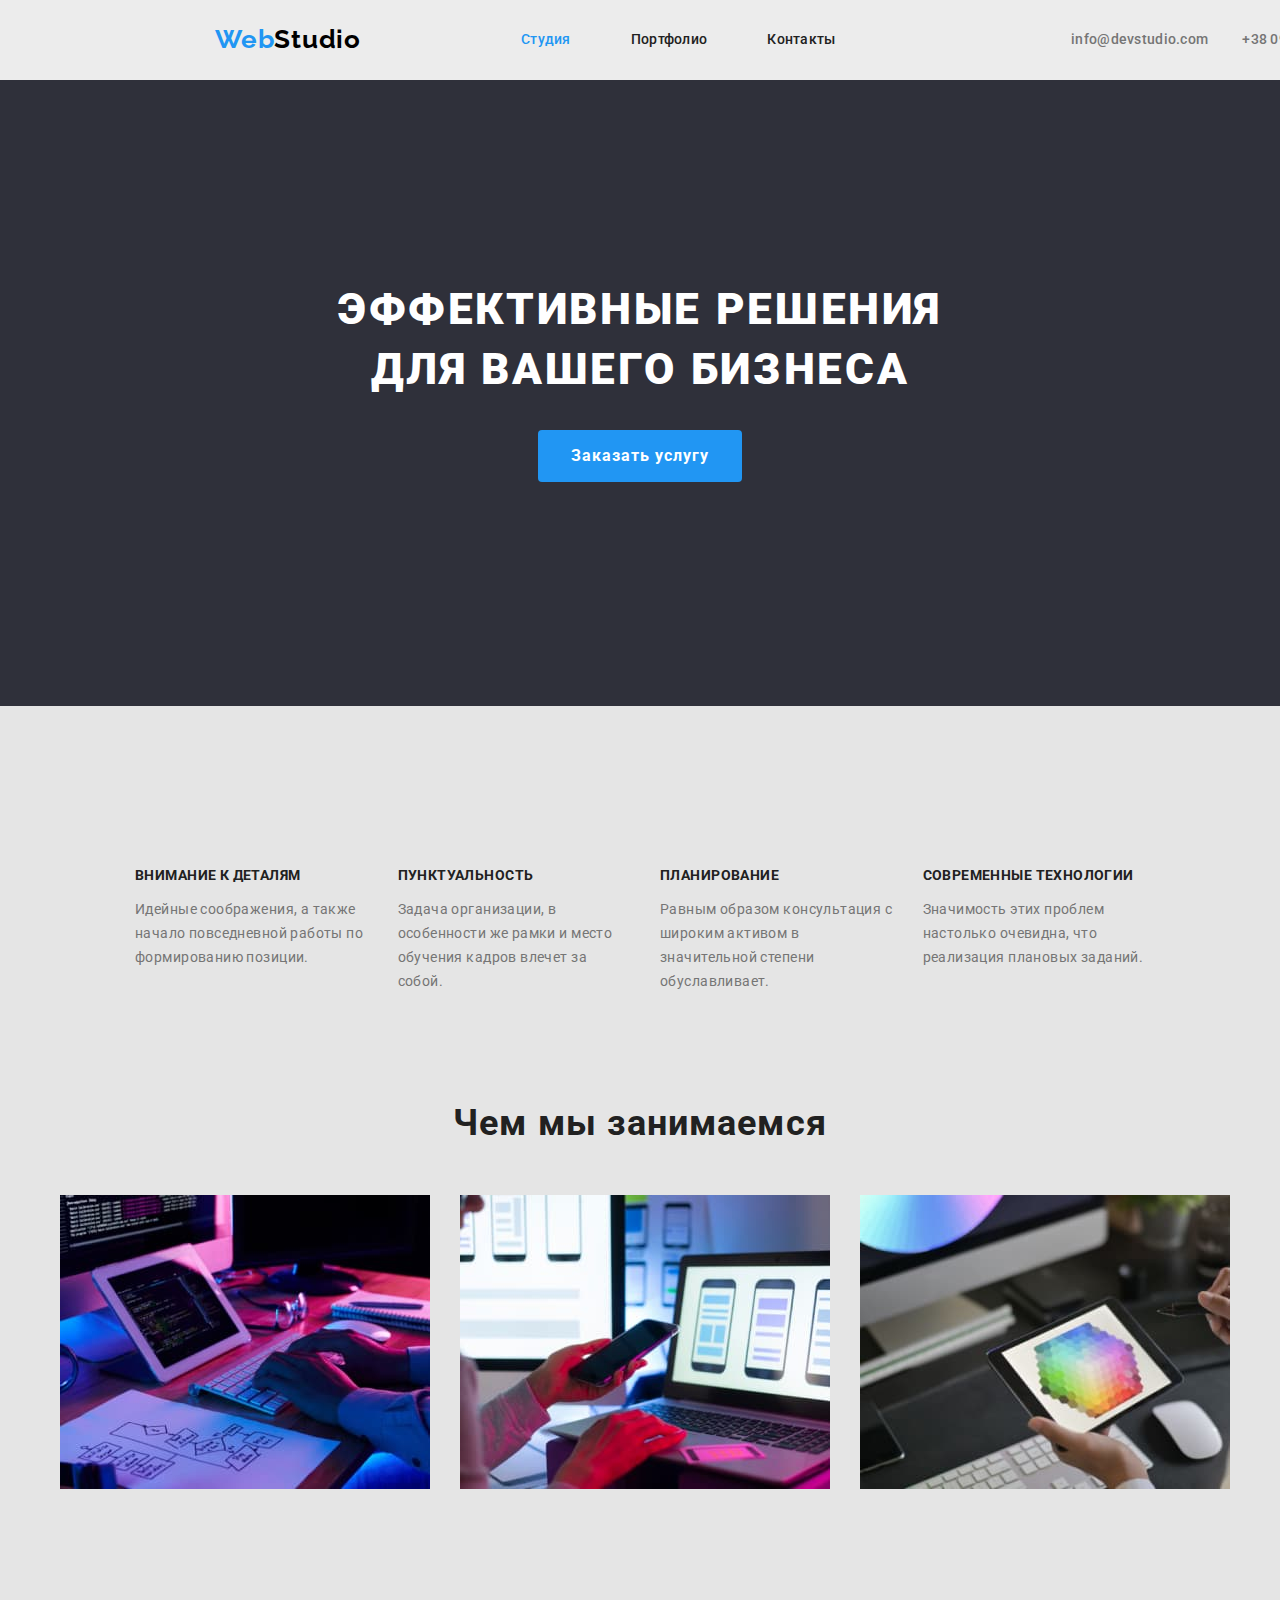
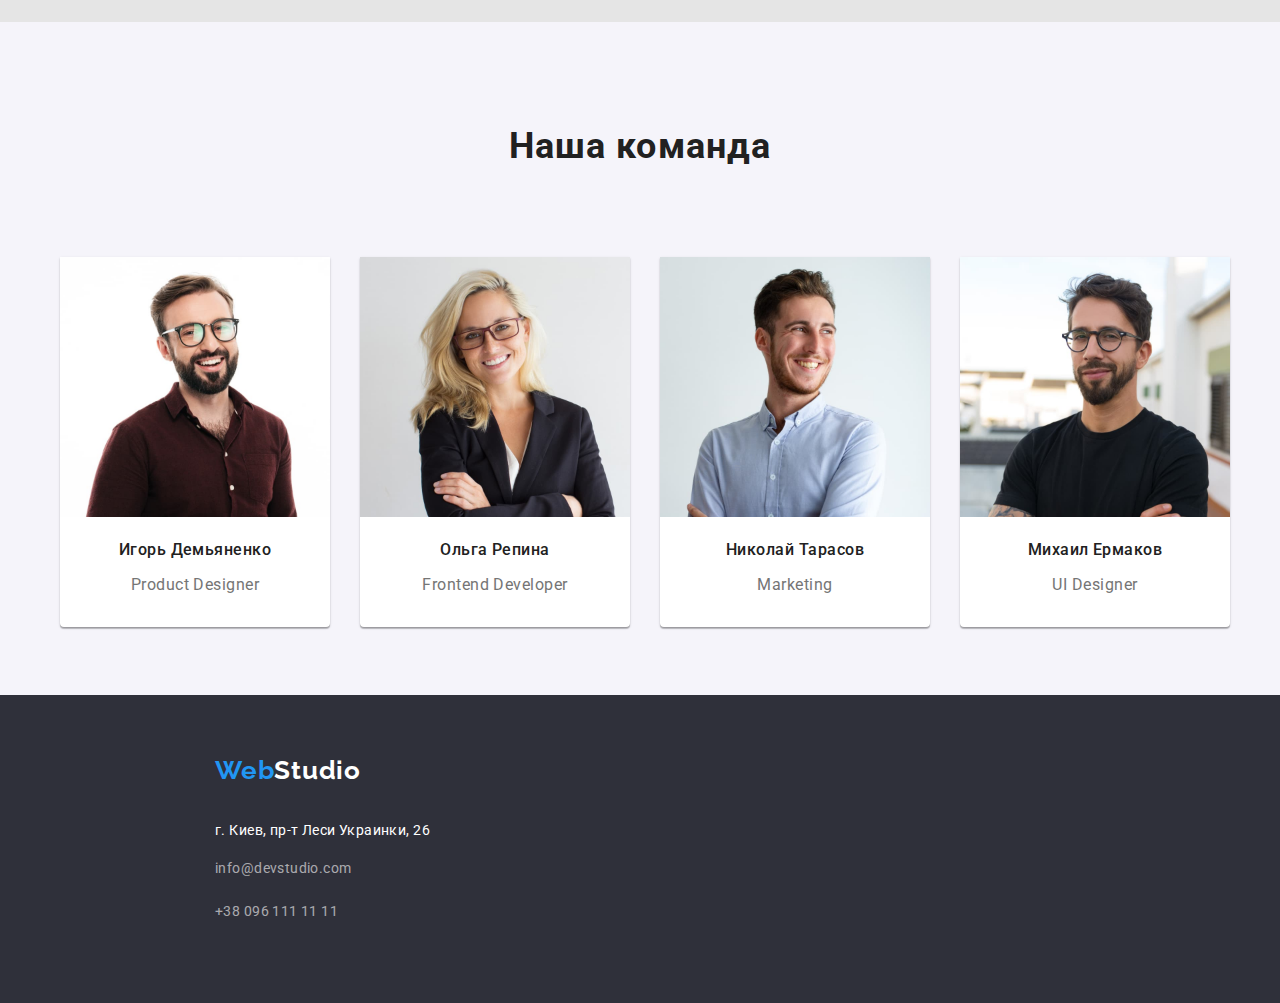
==== index.html @ 2a2c54bb "start" ====
<!DOCTYPE html>
<html lang="ru">
  <head>
    <meta charset="UTF-8" />
    <meta http-equiv="X-UA-Compatible" content="IE=edge" />
    <meta name="viewport" content="width=device-width, initial-scale=1.0" />
    <title>HW-GOIT</title>
    <link
      rel="stylesheet"
      href="https://cdnjs.cloudflare.com/ajax/libs/modern-normalize/1.0.0/modern-normalize.min.css"
    />
    <link
      href="https://fonts.googleapis.com/css2?family=Raleway:wght@700&family=Roboto:wght@400;500;700;900&display=swap"
      rel="stylesheet"
    />

    <link rel="stylesheet" href="./css/styles.css" />
  </head>
  <body class="page">
    <!--Header-->
    <header class="page-header">
      <nav>
        <a class="logo" href="./index.html"
          ><span class="logo-half">Web</span>Studio</a
        >
        <!--Menu-->
        <ul class="menu">
          <li class="item"><a class="link current" href="">Студия</a></li>
          <li class="item">
            <a href="./portfolio.html" class="link">Портфолио</a>
          </li>
          <li class="item"><a href="" class="link">Контакты</a></li>
        </ul>
      </nav>
      <!--Connect-->
      <ul class="connect">
        <li class="item">
          <a class="link" href="mailto:info@devstudio.com"
            >info@devstudio.com</a
          >
        </li>
        <li class="item">
          <a class="link" href="tel:+380961111111">+38 096 111 11 11</a>
        </li>
      </ul>
    </header>
    <main>
      <!--Hero-->
      <section class="hero">
        <h1 class="title">Эффективные решения<br />для вашего бизнеса</h1>
        <button class="button primary first-of-page-one" type="button">
          Заказать услугу
        </button>
        <!-- <a href="" class="button primary">Заказать услугу</a> -->
        <!--Split 1-->
        <div class="split">1</div>
      </section>
      <!--Advantages-->
      <section class="section advant">
        <h2 class="section-title">Приемущества</h2>
        <ul>
          <li>
            <h3 class="section-title">Внимание к деталям</h3>
            <p>
              Идейные соображения, а также начало повседневной работы по
              формированию позиции.
            </p>
          </li>
          <li>
            <h3 class="section-title">Пунктуальность</h3>
            <p>
              Задача организации, в особенности же рамки и место обучения кадров
              влечет за собой.
            </p>
          </li>
          <li>
            <h3 class="section-title">Планирование</h3>
            <p>
              Равным образом консультация с широким активом в значительной
              степени обуславливает.
            </p>
          </li>
          <li>
            <h3 class="section-title">Современные технологии</h3>
            <p>
              Значимость этих проблем настолько очевидна, что реализация
              плановых заданий.
            </p>
          </li>
        </ul>
      </section>
      <!--What we do-->
      <section class="section we-do">
        <h2 class="section-title">Чем мы занимаемся</h2>
        <ul>
          <li>
            <img src="./images/box1.jpg" alt="набор с клавиатуры" width="370" />
          </li>
          <li>
            <img src="./images/box2.jpg" alt="мобильный в руке" width="370" />
          </li>
          <li>
            <img src="./images/box3.jpg" alt="планшет в руке" width="370" />
          </li>
        </ul>
      </section>
      <!--Team-->
      <section class="section team">
        <h2 class="section-title">Наша команда</h2>
        <ul>
          <li class="person">
            <img
              src="./images/img-demjn.jpg"
              alt="Демьяненко дизайнер"
              width="270"
            />
            <h3 class="section-title">Игорь Демьяненко</h3>
            <p lang="en">Product Designer</p>
          </li>
          <li class="person">
            <img
              src="./images/img-repina.jpg"
              alt="Репина фронтенд"
              width="270"
            />
            <h3 class="section-title">Ольга Репина</h3>
            <p lang="en">Frontend Developer</p>
          </li>
          <li class="person">
            <img
              src="./images/img-tarasov.jpg"
              alt="Тарасов маркетинг"
              width="270"
            />
            <h3 class="section-title">Николай Тарасов</h3>
            <p lang="en">Marketing</p>
          </li>
          <li class="person">
            <img
              src="./images/img-ermak.jpg"
              alt="Ермаков юи дизайнер"
              width="270"
            />
            <h3 class="section-title">Михаил Ермаков</h3>
            <p lang="en">UI Designer</p>
          </li>
        </ul>
      </section>
    </main>

    <!--Footer-->
    <footer class="foot">
      <a class="logo" href="./index.html"
        ><span class="logo-half">Web</span>Studio</a
      >
      <address class="adress">
        <p class="where">г. Киев, пр-т Леси Украинки, 26</p>
        <a class="call" href="mailto:info@devstudio.com">info@devstudio.com</a
        ><br />
        <a class="call" href="tel:+380961111111">+38 096 111 11 11</a><br />
      </address>
    </footer>
  </body>
</html>
---- css/styles.css ----
/* цвет "черных" заголовков и меню: #212121 */
/* цвет лого "черный": #000000  */
/* цвет "черных" абзацев #757575 */
/* акценты #2196F3 */
/* цвет белых заголовков и лого #ffffff */
/* цвет белых connect: rgba(255, 255, 255, 0.6); */
/* цвет меню #ECECEC */
/* цвет фона #E5E5E5 */
/* доп цвет фона: F5F4FA */
/* цвет фона героя #2F303A */
/* цвет черных connect:  */

:root {
  --primery-text-color: #757575;
  --title-text-color: #212121;
  --accent-color: #2196f3;
  --logo-color: #000000;
  --primery-backgraund-color: #ececec;
  --second-title-color: #ffffff;
  --second-text-connect: rgba(255, 255, 255, 0.6);
  --second-backgraund-color: #2f303a;
  --third-backgraund-color: #f5f4fa;
  --backgraund-color: #e5e5e5;
}

.page {
  font-family: "Roboto", sans-serif;
  font-style: normal;
  font-weight: normal;
  font-size: 14px;
  line-height: 1.714;
  letter-spacing: 0.03em;
  background-color: var(--backgraund-color);
  color: var(--primery-text-color);
}

.advant ul,
.we-do ul,
.team ul,
.filter ul,
.gallery ul {
  display: flex;
  list-style: none;
  justify-content: center;
}

.section-title {
  color: var(--title-text-color);
}

/* Header */
.page-header {
  position: fixed;
  display: flex;
  width: 1600px;
  height: 80px;
  left: 0px;
  top: 0px;
  border: #ececec;
  background-color: var(--primery-backgraund-color);
} /* ? */

header ul {
  align-items: center;
  display: inline;
  margin: 0 auto;
}

.logo {
  display: flex;
  font-size: 26px;
  font-weight: bold;
  margin: 24px 95px 25px 215px;
  font-family: Raleway;
  font-style: normal;
  font-weight: bold;
  font-size: 26px;
  line-height: 1.19;
  letter-spacing: 0.03em;
  color: var(--logo-color);
}

.logo-half {
  color: var(--accent-color);
}

.logo,
.connect,
.link,
.call {
  text-decoration: none;
}

/*Nav Header*/

nav {
  display: flex;
}

.menu-link {
  font-style: normal;
}

.menu .link:hover,
.menu .link:focus,
.connect .link:hover,
.connect .link:focus,
.call:hover,
.call:focus {
  color: var(--accent-color);
}

.menu .link.current {
  color: var(--accent-color);
}

.menu {
  display: flex;

  font-weight: 500;
  font-size: 14px;
  line-height: 1.14;
  letter-spacing: 0.02em;
  color: var(--title-txt-color);
}

.menu a {
  color: var(--title-text-color);
}

.menu > .item {
  padding: 0 25px;
}

/* Connect */
.connect {
  display: flex;
  margin-right: 215px;

  font-weight: 500;
  font-size: 14px;
  line-height: 1.14;
  letter-spacing: 0.02em;
}

.connect a,
.call {
  color: var(--primery-text-color);
}

.menu li,
.connect li {
  display: inline;
  margin-right: 10px;
  padding: 12px 12px;
}

/* Hero */
.hero {
  display: block;
  width: auto /* 1600px */;
  height: auto /* 600px */;
  margin-left: 0px;
  margin-top: 80px;

  color: var(--second-title-color);
  background-color: var(--second-backgraund-color);
}

.hero .title {
  display: block;
  margin: 0 auto;
  padding-top: 200px /* , 450px, 280px, 450px */;
  /* padding-left: 450px;
  padding-right: 450px; */
  padding-bottom: 30px;
  width: 700px;
  text-align: center;
  font-size: 44px;
  font-weight: 900;
  line-height: 1.36;
  letter-spacing: 0.06em;
  text-transform: uppercase;
}

/* Button */
.button {
  font-style: normal;
  font-weight: bold;
  font-size: 16px;
  display: inline-block;
  padding: 10px 32px;
  letter-spacing: 0.06em;
  line-height: 1.87;
  color: var(--title-text-color);
  background-color: var(--third-backgraund-color);
  border: 1px solid black;
  border-radius: 4px;
  cursor: pointer;
}

.button.primary {
  color: var(--second-title-color);
  background-color: var(--accent-color);
  border-color: transparent;
  /* cursor: pointer; */
}

.button.secondary {
  color: var(--title-text-color);
  background-color: var(--third-backgraund-color);
  border-color: transparent;
}

.button.first-of-page-one {
  display: block;
  margin-left: auto;
  margin-right: auto;
}

.split {
  display: block;
  margin-top: 200px;
  color: rgba(255, 255, 255, 0);
}
/* Advantages */

.advant h2.section-title {
  color: transparent;
}

.advant h3 {
  font-weight: bold;
  font-size: 14px;
  line-height: 1.14;
  letter-spacing: 0.03em;
  text-transform: uppercase;
}

.advant ul {
  margin: 95px;
}

.advant li {
  width: 270px;
  margin-right: 30px;
}

/* What we do */
.we-do .section-title {
  font-weight: bold;
  font-size: 36px;
  line-height: 1.166;
  text-align: center;
  letter-spacing: 0.03em;
  /* margin: 0, auto; */
  justify-content: center;
  margin-top: 95px;
  margin-bottom: 50px;
}

.we-do li {
  margin-right: 30px;
  margin-bottom: 95px;
  width: 370px;
}

/* Team */
.section.team {
  background-color: var(--third-backgraund-color);
}
.team h2 {
  font-weight: bold;
  font-size: 36px;
  line-height: 1.666;
  text-align: center;
  letter-spacing: 0.03em;
  padding-top: 95px;
  padding-bottom: 50px;
}

.team h3 {
  margin: 0, auto;
  font-weight: 500;
  font-size: 16px;
  line-height: 1.18;
  text-align: center;
  letter-spacing: 0.03em;
  color: #212121;
}

.team p {
  font-weight: normal;
  font-size: 16px;
  line-height: 1.1875;
  /* identical to box height */

  text-align: center;
  letter-spacing: 0.03em;
}

.person {
  height: 370px;
  width: 270px;
  text-align: center;
  margin-bottom: 94px;
  margin-right: 30px;
  background-color: var(--second-title-color);
  box-shadow: 0px 1px 3px rgba(0, 0, 0, 0.12), 0px 1px 1px rgba(0, 0, 0, 0.14),
    0px 2px 1px rgba(0, 0, 0, 0.2);
  border-radius: 0px 0px 4px 4px;
}

/* Footer */
.foot {
  display: block;
  background-color: var(--second-backgraund-color);
  margin-top: -50px;
}

.foot .logo {
  width: 145px;
  padding-top: 60px;
  margin-left: 215px;
  margin-bottom: 20px;
  color: var(--second-title-color);
}

/* .foot .logo {
  width: 145px;
} */

.adress {
  display: flex;
  flex-direction: column;
  margin-left: 215px;
  padding-bottom: 60px;
  font-style: normal;
}

.where {
  color: var(--second-title-color);
}

.call {
  color: var(--second-text-connect);
}

.adress .call {
  width: 128px;
  margin-bottom: -5px;
}

/* Portfolio page */
/* Filters */
.filter {
  display: flex;
  justify-content: center;
}

.filter .section-title {
  color: transparent;
}

.filter ul {
  margin-top: 95px;
}

.filter li {
  margin-right: 10px;
  margin-bottom: 50px;
  margin-top: 95px;
}

.filter .button:focus,
.filter .button:hover {
  color: var(--second-title-color);
  background-color: var(--accent-color);
  border-color: transparent;
  box-shadow: 0px 3px 1px rgba(0, 0, 0, 0.1), 0px 1px 2px rgba(0, 0, 0, 0.08),
    0px 2px 2px rgba(0, 0, 0, 0.12);
  border-radius: 4px;
}

.filter .button {
  font-weight: 500;
  font-size: 16px;
  line-height: 1.652;
  text-align: center;
  letter-spacing: 0.03em;
}

/* Gallery */

.gallery ul {
  display: flex;
  align-content: space-between;
  /* justify-content: space-around; */
  flex-wrap: wrap;
  margin-bottom: 94px;
}

.gallery > .section-title {
  color: transparent;
}

.gallery li {
  margin-right: 30px;
  margin-bottom: 30px;
  height: 404px;
  background-color: var(--second-title-color);
  border: 1px solid #eeeeee;
  border-radius: 4px;
}

.imgg {
  width: 370px;
}

.gallery h3 {
  font-weight: bold;
  font-size: 18px;
  line-height: 2;
  letter-spacing: 0.06em;
  margin-left: 24px;
  color: var(--title-text-color);
  margin-bottom: -10px;
}
.gallery p {
  font-size: 16px;
  line-height: 1.87;
  letter-spacing: 0.03em;
  margin-left: 24px;
  color: var(--primery-text-color);
}
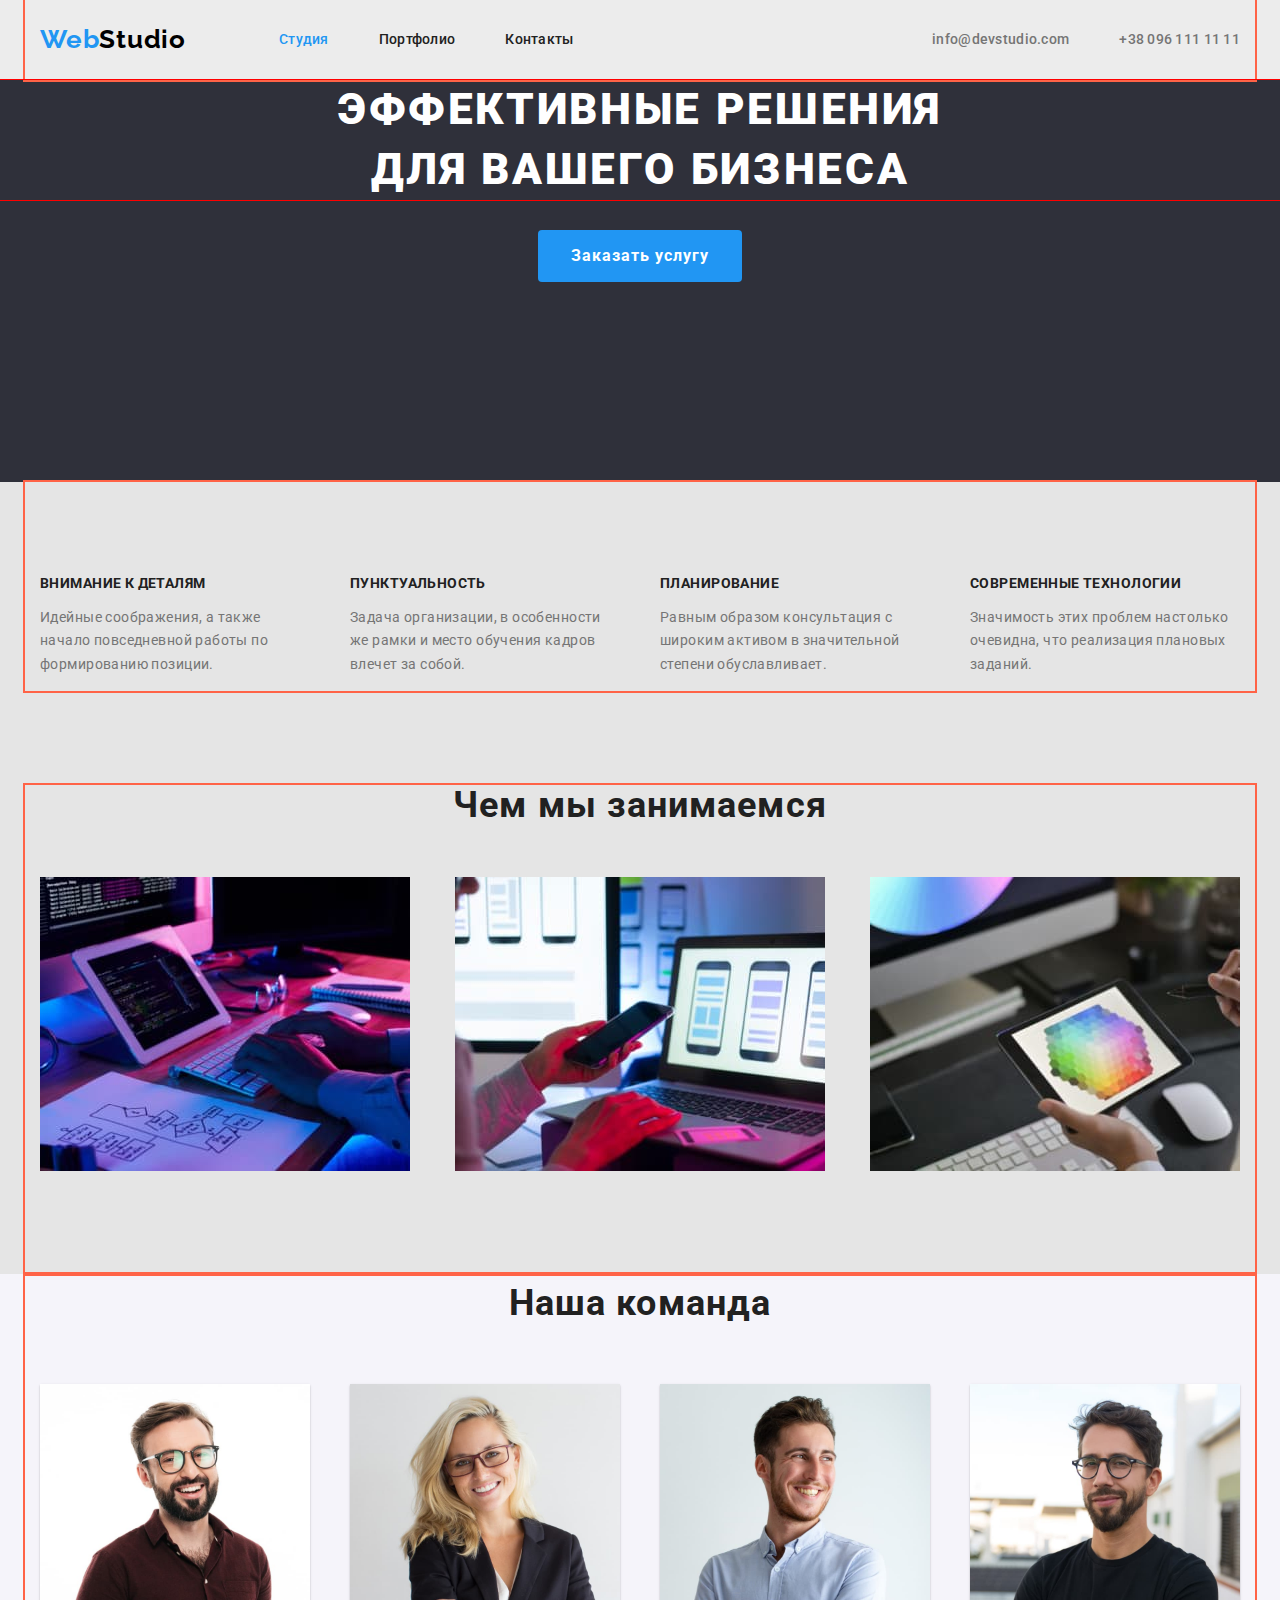
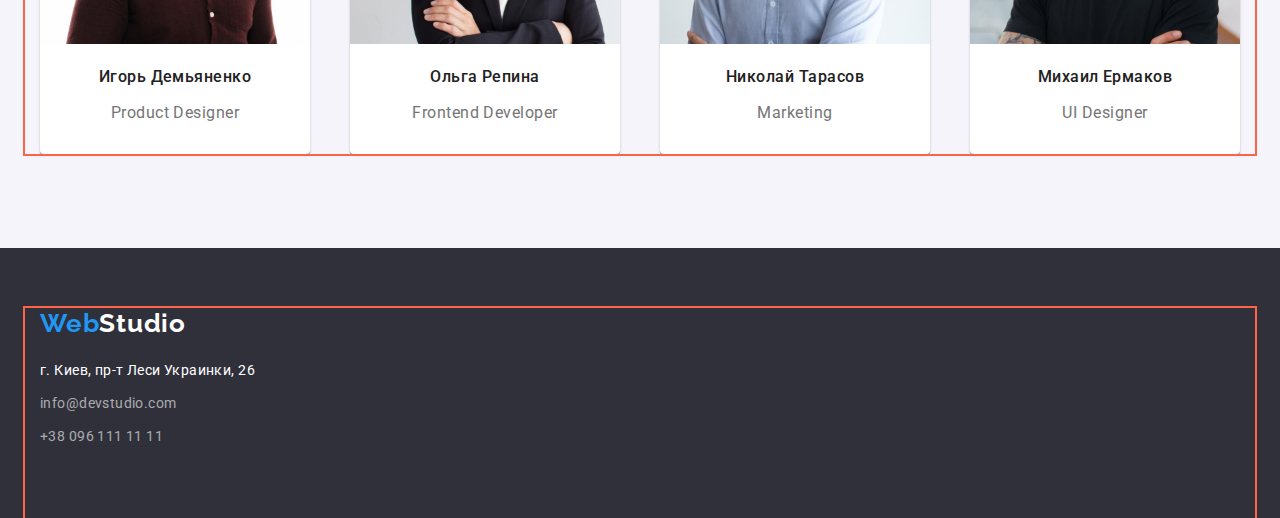
==== commit 5041cf75: "2 after block" ====
--- a/index.html
+++ b/index.html
@@ -6,43 +6,44 @@
     <meta name="viewport" content="width=device-width, initial-scale=1.0" />
     <title>HW-GOIT</title>
     <link
+      href="https://fonts.googleapis.com/css2?family=Raleway:wght@700&family=Roboto:wght@400;500;700;900&display=swap"
+      rel="stylesheet"
+    />
+    <link
       rel="stylesheet"
       href="https://cdnjs.cloudflare.com/ajax/libs/modern-normalize/1.0.0/modern-normalize.min.css"
     />
-    <link
-      href="https://fonts.googleapis.com/css2?family=Raleway:wght@700&family=Roboto:wght@400;500;700;900&display=swap"
-      rel="stylesheet"
-    />
-
     <link rel="stylesheet" href="./css/styles.css" />
   </head>
   <body class="page">
     <!--Header-->
     <header class="page-header">
-      <nav>
-        <a class="logo" href="./index.html"
-          ><span class="logo-half">Web</span>Studio</a
-        >
-        <!--Menu-->
-        <ul class="menu">
-          <li class="item"><a class="link current" href="">Студия</a></li>
+      <div class="container navigate">
+        <nav>
+          <a class="logo" href="./index.html"
+            ><span class="logo-half">Web</span>Studio</a
+          >
+          <!--Menu-->
+          <ul class="menu">
+            <li class="item"><a class="link current" href="">Студия</a></li>
+            <li class="item">
+              <a href="./portfolio.html" class="link">Портфолио</a>
+            </li>
+            <li class="item"><a href="" class="link">Контакты</a></li>
+          </ul>
+        </nav>
+        <!--Connect-->
+        <ul class="connect">
           <li class="item">
-            <a href="./portfolio.html" class="link">Портфолио</a>
+            <a class="link" href="mailto:info@devstudio.com"
+              >info@devstudio.com</a
+            >
           </li>
-          <li class="item"><a href="" class="link">Контакты</a></li>
+          <li class="item">
+            <a class="link" href="tel:+380961111111">+38 096 111 11 11</a>
+          </li>
         </ul>
-      </nav>
-      <!--Connect-->
-      <ul class="connect">
-        <li class="item">
-          <a class="link" href="mailto:info@devstudio.com"
-            >info@devstudio.com</a
-          >
-        </li>
-        <li class="item">
-          <a class="link" href="tel:+380961111111">+38 096 111 11 11</a>
-        </li>
-      </ul>
+      </div>
     </header>
     <main>
       <!--Hero-->
@@ -52,113 +53,124 @@
           Заказать услугу
         </button>
         <!-- <a href="" class="button primary">Заказать услугу</a> -->
-        <!--Split 1-->
-        <div class="split">1</div>
       </section>
       <!--Advantages-->
       <section class="section advant">
-        <h2 class="section-title">Приемущества</h2>
-        <ul>
-          <li>
-            <h3 class="section-title">Внимание к деталям</h3>
-            <p>
-              Идейные соображения, а также начало повседневной работы по
-              формированию позиции.
-            </p>
-          </li>
-          <li>
-            <h3 class="section-title">Пунктуальность</h3>
-            <p>
-              Задача организации, в особенности же рамки и место обучения кадров
-              влечет за собой.
-            </p>
-          </li>
-          <li>
-            <h3 class="section-title">Планирование</h3>
-            <p>
-              Равным образом консультация с широким активом в значительной
-              степени обуславливает.
-            </p>
-          </li>
-          <li>
-            <h3 class="section-title">Современные технологии</h3>
-            <p>
-              Значимость этих проблем настолько очевидна, что реализация
-              плановых заданий.
-            </p>
-          </li>
-        </ul>
+        <div class="container">
+          <h2 class="section-title">Приемущества</h2>
+          <ul>
+            <li>
+              <h3 class="section-title">Внимание к деталям</h3>
+              <p>
+                Идейные соображения, а также начало повседневной работы по
+                формированию позиции.
+              </p>
+            </li>
+            <li>
+              <h3 class="section-title">Пунктуальность</h3>
+              <p>
+                Задача организации, в особенности же рамки и место обучения
+                кадров влечет за собой.
+              </p>
+            </li>
+            <li>
+              <h3 class="section-title">Планирование</h3>
+              <p>
+                Равным образом консультация с широким активом в значительной
+                степени обуславливает.
+              </p>
+            </li>
+            <li>
+              <h3 class="section-title">Современные технологии</h3>
+              <p>
+                Значимость этих проблем настолько очевидна, что реализация
+                плановых заданий.
+              </p>
+            </li>
+          </ul>
+        </div>
       </section>
       <!--What we do-->
       <section class="section we-do">
-        <h2 class="section-title">Чем мы занимаемся</h2>
-        <ul>
-          <li>
-            <img src="./images/box1.jpg" alt="набор с клавиатуры" width="370" />
-          </li>
-          <li>
-            <img src="./images/box2.jpg" alt="мобильный в руке" width="370" />
-          </li>
-          <li>
-            <img src="./images/box3.jpg" alt="планшет в руке" width="370" />
-          </li>
-        </ul>
+        <div class="container">
+          <h2 class="section-title">Чем мы занимаемся</h2>
+          <ul>
+            <li>
+              <img
+                src="./images/box1.jpg"
+                alt="набор с клавиатуры"
+                width="370"
+              />
+            </li>
+            <li>
+              <img src="./images/box2.jpg" alt="мобильный в руке" width="370" />
+            </li>
+            <li>
+              <img src="./images/box3.jpg" alt="планшет в руке" width="370" />
+            </li>
+          </ul>
+        </div>
       </section>
       <!--Team-->
       <section class="section team">
-        <h2 class="section-title">Наша команда</h2>
-        <ul>
-          <li class="person">
-            <img
-              src="./images/img-demjn.jpg"
-              alt="Демьяненко дизайнер"
-              width="270"
-            />
-            <h3 class="section-title">Игорь Демьяненко</h3>
-            <p lang="en">Product Designer</p>
-          </li>
-          <li class="person">
-            <img
-              src="./images/img-repina.jpg"
-              alt="Репина фронтенд"
-              width="270"
-            />
-            <h3 class="section-title">Ольга Репина</h3>
-            <p lang="en">Frontend Developer</p>
-          </li>
-          <li class="person">
-            <img
-              src="./images/img-tarasov.jpg"
-              alt="Тарасов маркетинг"
-              width="270"
-            />
-            <h3 class="section-title">Николай Тарасов</h3>
-            <p lang="en">Marketing</p>
-          </li>
-          <li class="person">
-            <img
-              src="./images/img-ermak.jpg"
-              alt="Ермаков юи дизайнер"
-              width="270"
-            />
-            <h3 class="section-title">Михаил Ермаков</h3>
-            <p lang="en">UI Designer</p>
-          </li>
-        </ul>
+        <div class="container">
+          <h2 class="section-title">Наша команда</h2>
+          <ul>
+            <li class="person">
+              <img
+                src="./images/img-demjn.jpg"
+                alt="Демьяненко дизайнер"
+                width="270"
+              />
+              <h3 class="section-title">Игорь Демьяненко</h3>
+              <p lang="en">Product Designer</p>
+            </li>
+            <li class="person">
+              <img
+                src="./images/img-repina.jpg"
+                alt="Репина фронтенд"
+                width="270"
+              />
+              <h3 class="section-title">Ольга Репина</h3>
+              <p lang="en">Frontend Developer</p>
+            </li>
+            <li class="person">
+              <img
+                src="./images/img-tarasov.jpg"
+                alt="Тарасов маркетинг"
+                width="270"
+              />
+              <h3 class="section-title">Николай Тарасов</h3>
+              <p lang="en">Marketing</p>
+            </li>
+            <li class="person">
+              <img
+                src="./images/img-ermak.jpg"
+                alt="Ермаков юи дизайнер"
+                width="270"
+              />
+              <h3 class="section-title">Михаил Ермаков</h3>
+              <p lang="en">UI Designer</p>
+            </li>
+          </ul>
+        </div>
       </section>
     </main>
 
     <!--Footer-->
     <footer class="foot">
-      <a class="logo" href="./index.html"
-        ><span class="logo-half">Web</span>Studio</a
-      >
-      <address class="adress">
-        <p class="where">г. Киев, пр-т Леси Украинки, 26</p>
-        <a class="call" href="mailto:info@devstudio.com">info@devstudio.com</a
-        ><br />
-        <a class="call" href="tel:+380961111111">+38 096 111 11 11</a><br />
-      </address>
+      <div class="container">
+        <a class="logo" href="./index.html"
+          ><span class="logo-half">Web</span>Studio</a
+        >
+        <address class="adress">
+          <p class="where">г. Киев, пр-т Леси Украинки, 26</p>
+          <a class="call" href="mailto:info@devstudio.com"
+            >info@devstudio.com</a
+          >
+          <a class="call" href="tel:+380961111111">+38 096 111 11 11</a>
+        </address>
+      </div>
     </footer>
   </body>
 </html>
--- a/css/styles.css
+++ b/css/styles.css
@@ -10,6 +10,13 @@
 /* цвет фона героя #2F303A */
 /* цвет черных connect:  */
 
+*,
+*::before,
+*::after {
+  box-sizing: inherit /* border-box*/;
+  /* outline: 2px solid tomato; */
+}
+
 :root {
   --primery-text-color: #757575;
   --title-text-color: #212121;
@@ -24,6 +31,7 @@
 }
 
 .page {
+  margin: 0; /*обнуляем отступы браузера по 8px*/
   font-family: "Roboto", sans-serif;
   font-style: normal;
   font-weight: normal;
@@ -34,14 +42,12 @@
   color: var(--primery-text-color);
 }
 
-.advant ul,
-.we-do ul,
-.team ul,
-.filter ul,
-.gallery ul {
+ul {
   display: flex;
   list-style: none;
-  justify-content: center;
+  justify-content: space-between;
+  padding: 0;
+  margin: 0;
 }
 
 .section-title {
@@ -50,9 +56,8 @@
 
 /* Header */
 .page-header {
-  position: fixed;
-  display: flex;
-  width: 1600px;
+  /* position: fixed; */
+  display: block /* flex */;
   height: 80px;
   left: 0px;
   top: 0px;
@@ -60,17 +65,29 @@
   background-color: var(--primery-backgraund-color);
 } /* ? */
 
+.container {
+  width: 1200px;
+  margin: 0 auto;
+  padding: 0 15px;
+  outline: 2px solid tomato;
+}
+
+.navigate {
+  display: flex;
+  justify-content: space-between;
+}
+
 header ul {
   align-items: center;
   display: inline;
-  margin: 0 auto;
+  /* margin: 0 auto; */
 }
 
 .logo {
   display: flex;
   font-size: 26px;
   font-weight: bold;
-  margin: 24px 95px 25px 215px;
+  margin: 24px 93px 25px 0;
   font-family: Raleway;
   font-style: normal;
   font-weight: bold;
@@ -129,14 +146,13 @@
 }
 
 .menu > .item {
-  padding: 0 25px;
+  margin-right: 50px;
 }
 
 /* Connect */
 .connect {
   display: flex;
-  margin-right: 215px;
-
+  justify-content: flex-end;
   font-weight: 500;
   font-size: 14px;
   line-height: 1.14;
@@ -148,39 +164,31 @@
   color: var(--primery-text-color);
 }
 
-.menu li,
 .connect li {
-  display: inline;
-  margin-right: 10px;
-  padding: 12px 12px;
+  margin-left: 50px;
 }
 
 /* Hero */
 .hero {
-  display: block;
-  width: auto /* 1600px */;
-  height: auto /* 600px */;
-  margin-left: 0px;
-  margin-top: 80px;
-
+  width: auto;
+  height: auto;
+  /*   margin-left: 0px;
+ */
+  /* padding-top: 200px; */
+  text-align: center;
   color: var(--second-title-color);
   background-color: var(--second-backgraund-color);
 }
 
 .hero .title {
-  display: block;
-  margin: 0 auto;
-  padding-top: 200px /* , 450px, 280px, 450px */;
-  /* padding-left: 450px;
-  padding-right: 450px; */
-  padding-bottom: 30px;
-  width: 700px;
-  text-align: center;
+  margin: 0 0 30px;
+
   font-size: 44px;
   font-weight: 900;
   line-height: 1.36;
   letter-spacing: 0.06em;
   text-transform: uppercase;
+  outline: 1px solid red;
 }
 
 /* Button */
@@ -213,23 +221,18 @@
 }
 
 .button.first-of-page-one {
-  display: block;
-  margin-left: auto;
-  margin-right: auto;
-}
-
-.split {
-  display: block;
-  margin-top: 200px;
-  color: rgba(255, 255, 255, 0);
-}
+  margin-bottom: 200px;
+}
+
 /* Advantages */
 
 .advant h2.section-title {
+  margin: 0 0 58px;
   color: transparent;
 }
 
 .advant h3 {
+  margin-top: 0;
   font-weight: bold;
   font-size: 14px;
   line-height: 1.14;
@@ -238,7 +241,7 @@
 }
 
 .advant ul {
-  margin: 95px;
+  margin: 0 0 94px;
 }
 
 .advant li {
@@ -246,6 +249,10 @@
   margin-right: 30px;
 }
 
+.advant li:last-child {
+  margin-right: 0;
+}
+
 /* What we do */
 .we-do .section-title {
   font-weight: bold;
@@ -253,9 +260,8 @@
   line-height: 1.166;
   text-align: center;
   letter-spacing: 0.03em;
-  /* margin: 0, auto; */
   justify-content: center;
-  margin-top: 95px;
+  margin-top: 0;
   margin-bottom: 50px;
 }
 
@@ -265,9 +271,14 @@
   width: 370px;
 }
 
+.we-do li:last-child {
+  margin-right: 0;
+}
+
 /* Team */
 .section.team {
   background-color: var(--third-backgraund-color);
+  padding-bottom: 94px;
 }
 .team h2 {
   font-weight: bold;
@@ -275,8 +286,8 @@
   line-height: 1.666;
   text-align: center;
   letter-spacing: 0.03em;
-  padding-top: 95px;
-  padding-bottom: 50px;
+  margin-top: 0;
+  margin-bottom: 50px;
 }
 
 .team h3 {
@@ -293,8 +304,6 @@
   font-weight: normal;
   font-size: 16px;
   line-height: 1.1875;
-  /* identical to box height */
-
   text-align: center;
   letter-spacing: 0.03em;
 }
@@ -303,7 +312,7 @@
   height: 370px;
   width: 270px;
   text-align: center;
-  margin-bottom: 94px;
+  /* margin-bottom: 94px; */
   margin-right: 30px;
   background-color: var(--second-title-color);
   box-shadow: 0px 1px 3px rgba(0, 0, 0, 0.12), 0px 1px 1px rgba(0, 0, 0, 0.14),
@@ -311,35 +320,37 @@
   border-radius: 0px 0px 4px 4px;
 }
 
+.person:last-child {
+  margin-right: 0;
+}
+
 /* Footer */
 .foot {
   display: block;
   background-color: var(--second-backgraund-color);
-  margin-top: -50px;
+  margin-top: 0;
+  padding-top: 60px;
 }
 
 .foot .logo {
   width: 145px;
-  padding-top: 60px;
-  margin-left: 215px;
+  margin-top: 0;
+  /* margin-left: 215px; */
   margin-bottom: 20px;
   color: var(--second-title-color);
 }
 
-/* .foot .logo {
-  width: 145px;
-} */
-
 .adress {
   display: flex;
   flex-direction: column;
-  margin-left: 215px;
+  /* margin-left: 215px; */
   padding-bottom: 60px;
   font-style: normal;
 }
 
 .where {
   color: var(--second-title-color);
+  margin: 0 0 9px;
 }
 
 .call {
@@ -348,11 +359,17 @@
 
 .adress .call {
   width: 128px;
-  margin-bottom: -5px;
+  margin-bottom: 9px;
 }
 
 /* Portfolio page */
 /* Filters */
+
+h1.section-title {
+  color: transparent;
+  margin: 0 0 58px;
+}
+
 .filter {
   display: flex;
   justify-content: center;
@@ -363,13 +380,12 @@
 }
 
 .filter ul {
-  margin-top: 95px;
+  margin-top: 0;
 }
 
 .filter li {
   margin-right: 10px;
   margin-bottom: 50px;
-  margin-top: 95px;
 }
 
 .filter .button:focus,
@@ -394,23 +410,22 @@
 
 .gallery ul {
   display: flex;
-  align-content: space-between;
-  /* justify-content: space-around; */
+  /* align-content: space-between; */
+  justify-content: space-between;
   flex-wrap: wrap;
   margin-bottom: 94px;
 }
 
-.gallery > .section-title {
-  color: transparent;
-}
-
 .gallery li {
-  margin-right: 30px;
   margin-bottom: 30px;
   height: 404px;
   background-color: var(--second-title-color);
   border: 1px solid #eeeeee;
   border-radius: 4px;
+}
+
+.gallery li:nth-last-child(-n + 3) {
+  margin-bottom: 0;
 }
 
 .imgg {
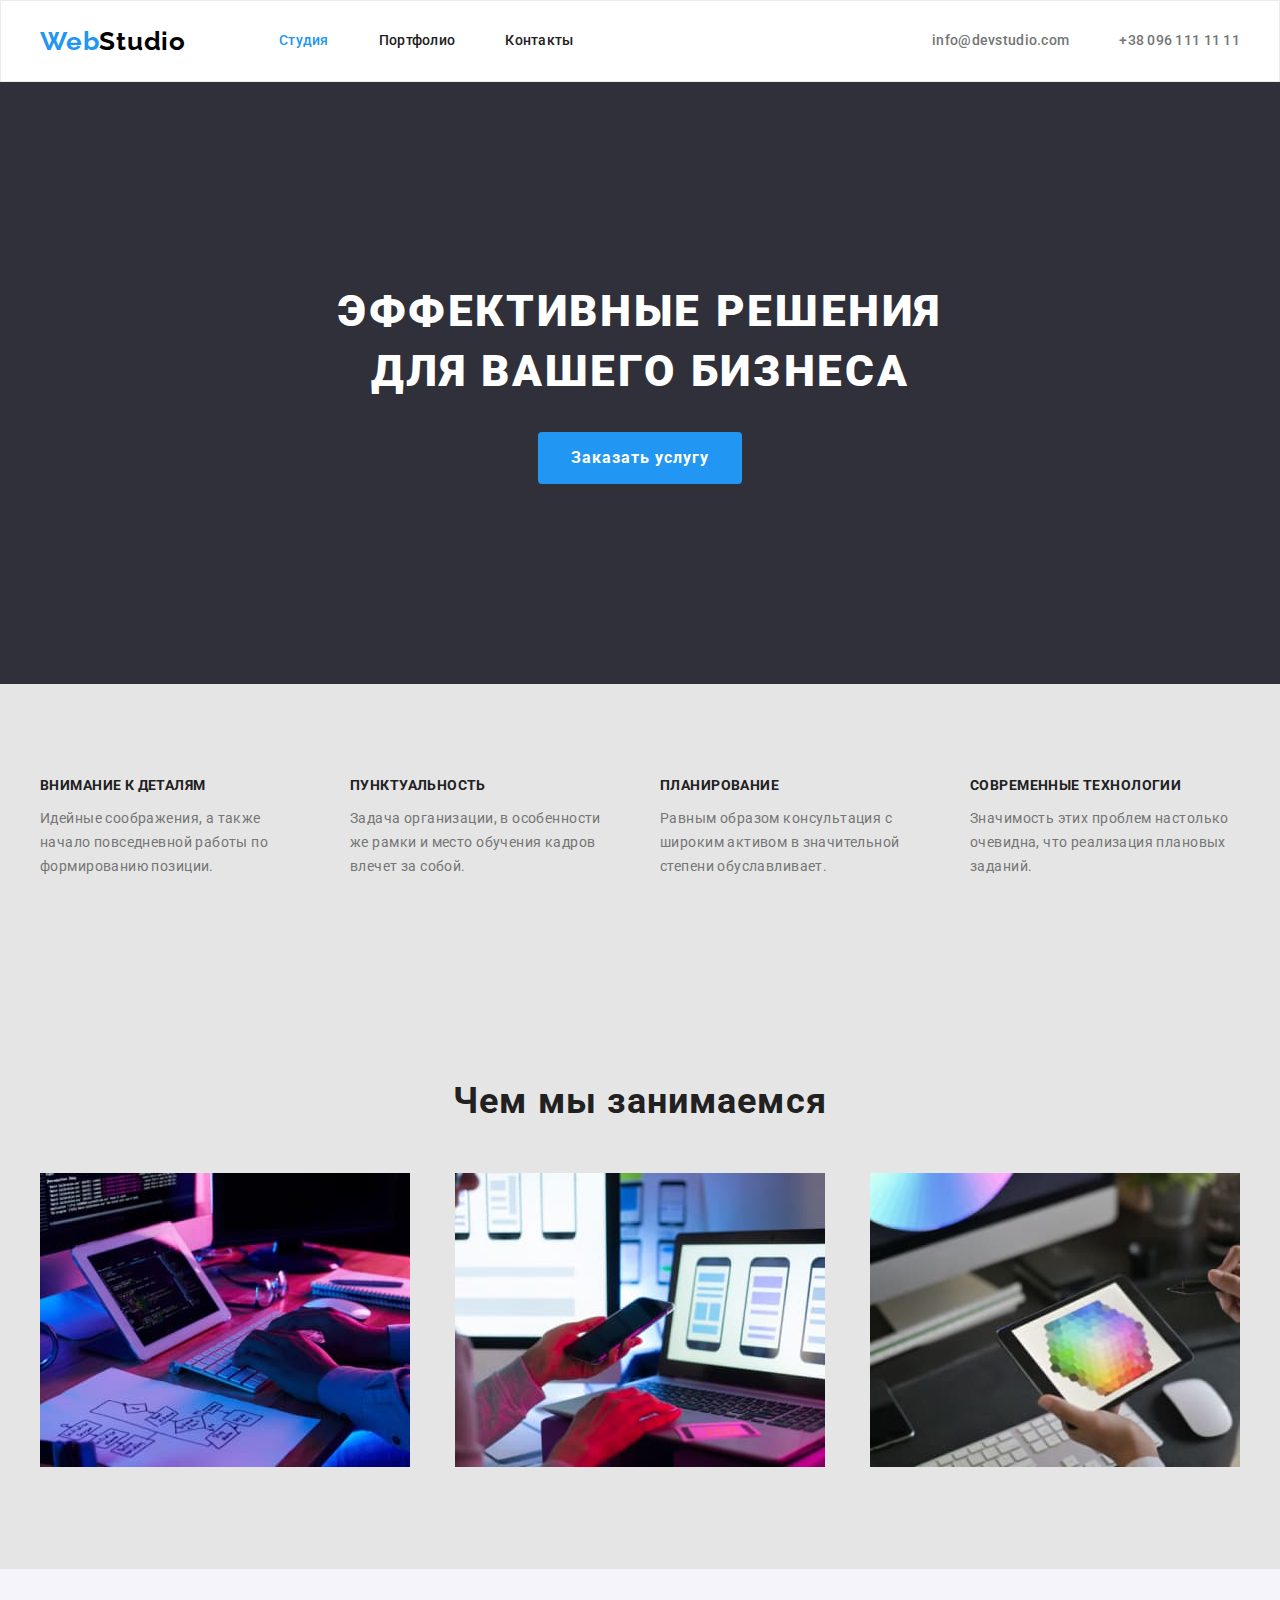
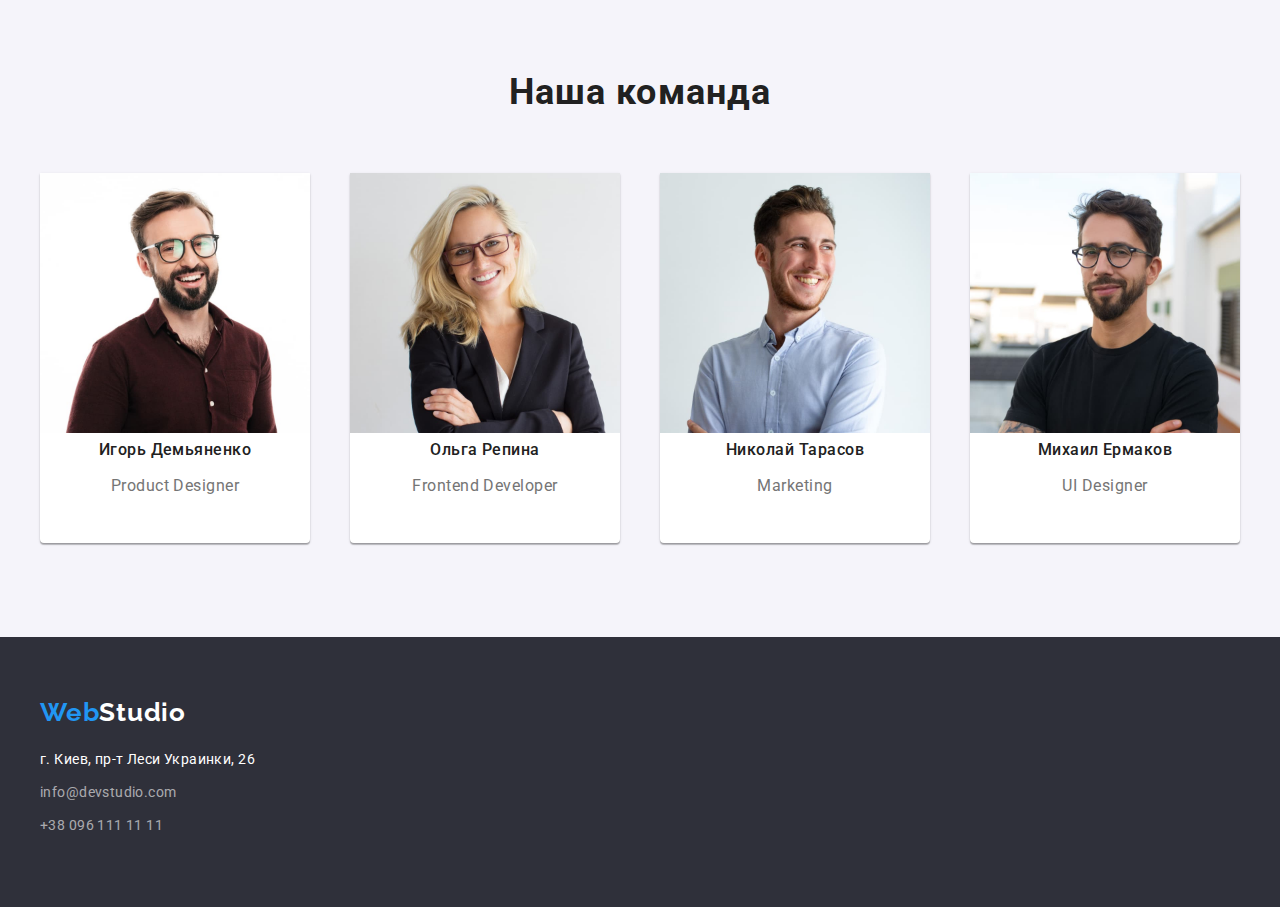
==== commit b30fe66a: "1-test" ====
--- a/index.html
+++ b/index.html
@@ -19,7 +19,7 @@
     <!--Header-->
     <header class="page-header">
       <div class="container navigate">
-        <nav>
+        <nav class="navi">
           <a class="logo" href="./index.html"
             ><span class="logo-half">Web</span>Studio</a
           >
@@ -31,18 +31,18 @@
             </li>
             <li class="item"><a href="" class="link">Контакты</a></li>
           </ul>
+          <!--Connect-->
+          <ul class="connect">
+            <li class="item">
+              <a class="link" href="mailto:info@devstudio.com"
+                >info@devstudio.com</a
+              >
+            </li>
+            <li class="item">
+              <a class="link" href="tel:+380961111111">+38 096 111 11 11</a>
+            </li>
+          </ul>
         </nav>
-        <!--Connect-->
-        <ul class="connect">
-          <li class="item">
-            <a class="link" href="mailto:info@devstudio.com"
-              >info@devstudio.com</a
-            >
-          </li>
-          <li class="item">
-            <a class="link" href="tel:+380961111111">+38 096 111 11 11</a>
-          </li>
-        </ul>
       </div>
     </header>
     <main>
@@ -57,7 +57,7 @@
       <!--Advantages-->
       <section class="section advant">
         <div class="container">
-          <h2 class="section-title">Приемущества</h2>
+          <h2 class="section-title visually-hidden">Приемущества</h2>
           <ul>
             <li>
               <h3 class="section-title">Внимание к деталям</h3>
--- a/css/styles.css
+++ b/css/styles.css
@@ -10,11 +10,12 @@
 /* цвет фона героя #2F303A */
 /* цвет черных connect:  */
 
+/* Utilities */
+
 *,
 *::before,
 *::after {
-  box-sizing: inherit /* border-box*/;
-  /* outline: 2px solid tomato; */
+  box-sizing: inherit;
 }
 
 :root {
@@ -42,6 +43,24 @@
   color: var(--primery-text-color);
 }
 
+.container {
+  width: 1200px;
+  margin: 0 auto;
+  padding: 0 15px;
+  /* outline: 2px solid tomato; */
+}
+
+.visually-hidden {
+  position: absolute;
+  width: 1px;
+  height: 1px;
+  margin: -1px;
+  padding: 0;
+  overflow: hidden;
+  border: 0;
+  clip: rect(0 0 0 0);
+}
+
 ul {
   display: flex;
   list-style: none;
@@ -50,44 +69,42 @@
   margin: 0;
 }
 
+section {
+  padding-top: 94px;
+  padding-bottom: 94px;
+}
+
 .section-title {
   color: var(--title-text-color);
+  margin-top: 0;
 }
 
 /* Header */
 .page-header {
   /* position: fixed; */
-  display: block /* flex */;
-  height: 80px;
-  left: 0px;
+  display: flex;
   top: 0px;
-  border: #ececec;
-  background-color: var(--primery-backgraund-color);
+  border: 1px solid var(--primery-backgraund-color);
+  background-color: var(--second-title-color);
 } /* ? */
 
-.container {
-  width: 1200px;
-  margin: 0 auto;
-  padding: 0 15px;
-  outline: 2px solid tomato;
-}
-
-.navigate {
-  display: flex;
-  justify-content: space-between;
-}
-
-header ul {
+.page-header ul {
   align-items: center;
-  display: inline;
-  /* margin: 0 auto; */
-}
+}
+
+/* .navigate {
+  display: flex;
+} */
 
 .logo {
   display: flex;
+  /*   margin-top: 24px;
+  margin-bottom: 25px; */
+  margin-left: 0;
+  margin-right: 0;
+
   font-size: 26px;
   font-weight: bold;
-  margin: 24px 93px 25px 0;
   font-family: Raleway;
   font-style: normal;
   font-weight: bold;
@@ -110,8 +127,10 @@
 
 /*Nav Header*/
 
-nav {
-  display: flex;
+.navi {
+  display: flex;
+  /* justify-content: space-between; */
+  align-items: center;
 }
 
 .menu-link {
@@ -133,6 +152,7 @@
 
 .menu {
   display: flex;
+  margin-left: 93px;
 
   font-weight: 500;
   font-size: 14px;
@@ -141,30 +161,43 @@
   color: var(--title-txt-color);
 }
 
-.menu a {
+.menu .link {
+  display: block;
+  padding-top: 32px;
+  padding-bottom: 32px;
+
   color: var(--title-text-color);
 }
 
-.menu > .item {
+.menu .item + .item {
+  margin-left: 50px;
+}
+
+/* .menu .item:not(:last-child) {
   margin-right: 50px;
-}
+  outline: 1px solid red;
+} */
+
+/* .menu .item:last-child {
+  margin-right: 0;
+} */
 
 /* Connect */
 .connect {
-  display: flex;
-  justify-content: flex-end;
+  /* display: flex; */
+  margin-left: auto;
   font-weight: 500;
   font-size: 14px;
   line-height: 1.14;
   letter-spacing: 0.02em;
 }
 
-.connect a,
+.connect .link,
 .call {
   color: var(--primery-text-color);
 }
 
-.connect li {
+.connect .item + .item {
   margin-left: 50px;
 }
 
@@ -172,10 +205,11 @@
 .hero {
   width: auto;
   height: auto;
-  /*   margin-left: 0px;
- */
-  /* padding-top: 200px; */
-  text-align: center;
+  text-align: center;
+
+  padding-top: 200px;
+  padding-bottom: 200px;
+
   color: var(--second-title-color);
   background-color: var(--second-backgraund-color);
 }
@@ -188,7 +222,7 @@
   line-height: 1.36;
   letter-spacing: 0.06em;
   text-transform: uppercase;
-  outline: 1px solid red;
+  /* outline: 1px solid red; */
 }
 
 /* Button */
@@ -220,16 +254,16 @@
   border-color: transparent;
 }
 
-.button.first-of-page-one {
+/* .button.first-of-page-one {
   margin-bottom: 200px;
-}
+} */
 
 /* Advantages */
 
-.advant h2.section-title {
+/* .advant h2.section-title {
   margin: 0 0 58px;
   color: transparent;
-}
+} */
 
 .advant h3 {
   margin-top: 0;
@@ -241,7 +275,8 @@
 }
 
 .advant ul {
-  margin: 0 0 94px;
+  margin-top: 0;
+  margin-bottom: 0;
 }
 
 .advant li {
@@ -267,7 +302,6 @@
 
 .we-do li {
   margin-right: 30px;
-  margin-bottom: 95px;
   width: 370px;
 }
 
@@ -278,8 +312,8 @@
 /* Team */
 .section.team {
   background-color: var(--third-backgraund-color);
-  padding-bottom: 94px;
-}
+}
+
 .team h2 {
   font-weight: bold;
   font-size: 36px;
@@ -411,25 +445,37 @@
 .gallery ul {
   display: flex;
   /* align-content: space-between; */
-  justify-content: space-between;
+  /* justify-content: space-between; */
   flex-wrap: wrap;
   margin-bottom: 94px;
 }
 
 .gallery li {
+  /* margin-bottom: 30px; */
+  /* margin-right: 30px; */
+  /* width: calc((100% - 60px) / 3); */
+  height: 404px;
+
+  background-color: var(--second-title-color);
+  border: 1px solid rgba(238, 238, 238, 1);
+  border-radius: 4px;
+}
+
+.gallery li:not(:nth-child(3n + 3)) {
+  margin-right: 30px;
+}
+
+.gallery li:not(:nth-last-child(-n + 3)) {
   margin-bottom: 30px;
-  height: 404px;
-  background-color: var(--second-title-color);
-  border: 1px solid #eeeeee;
-  border-radius: 4px;
-}
-
-.gallery li:nth-last-child(-n + 3) {
-  margin-bottom: 0;
-}
+}
+
+/* .porto {
+  width: calc((100% - 90px) / 3);
+} */
 
 .imgg {
   width: 370px;
+  /* width: 100%; */
 }
 
 .gallery h3 {
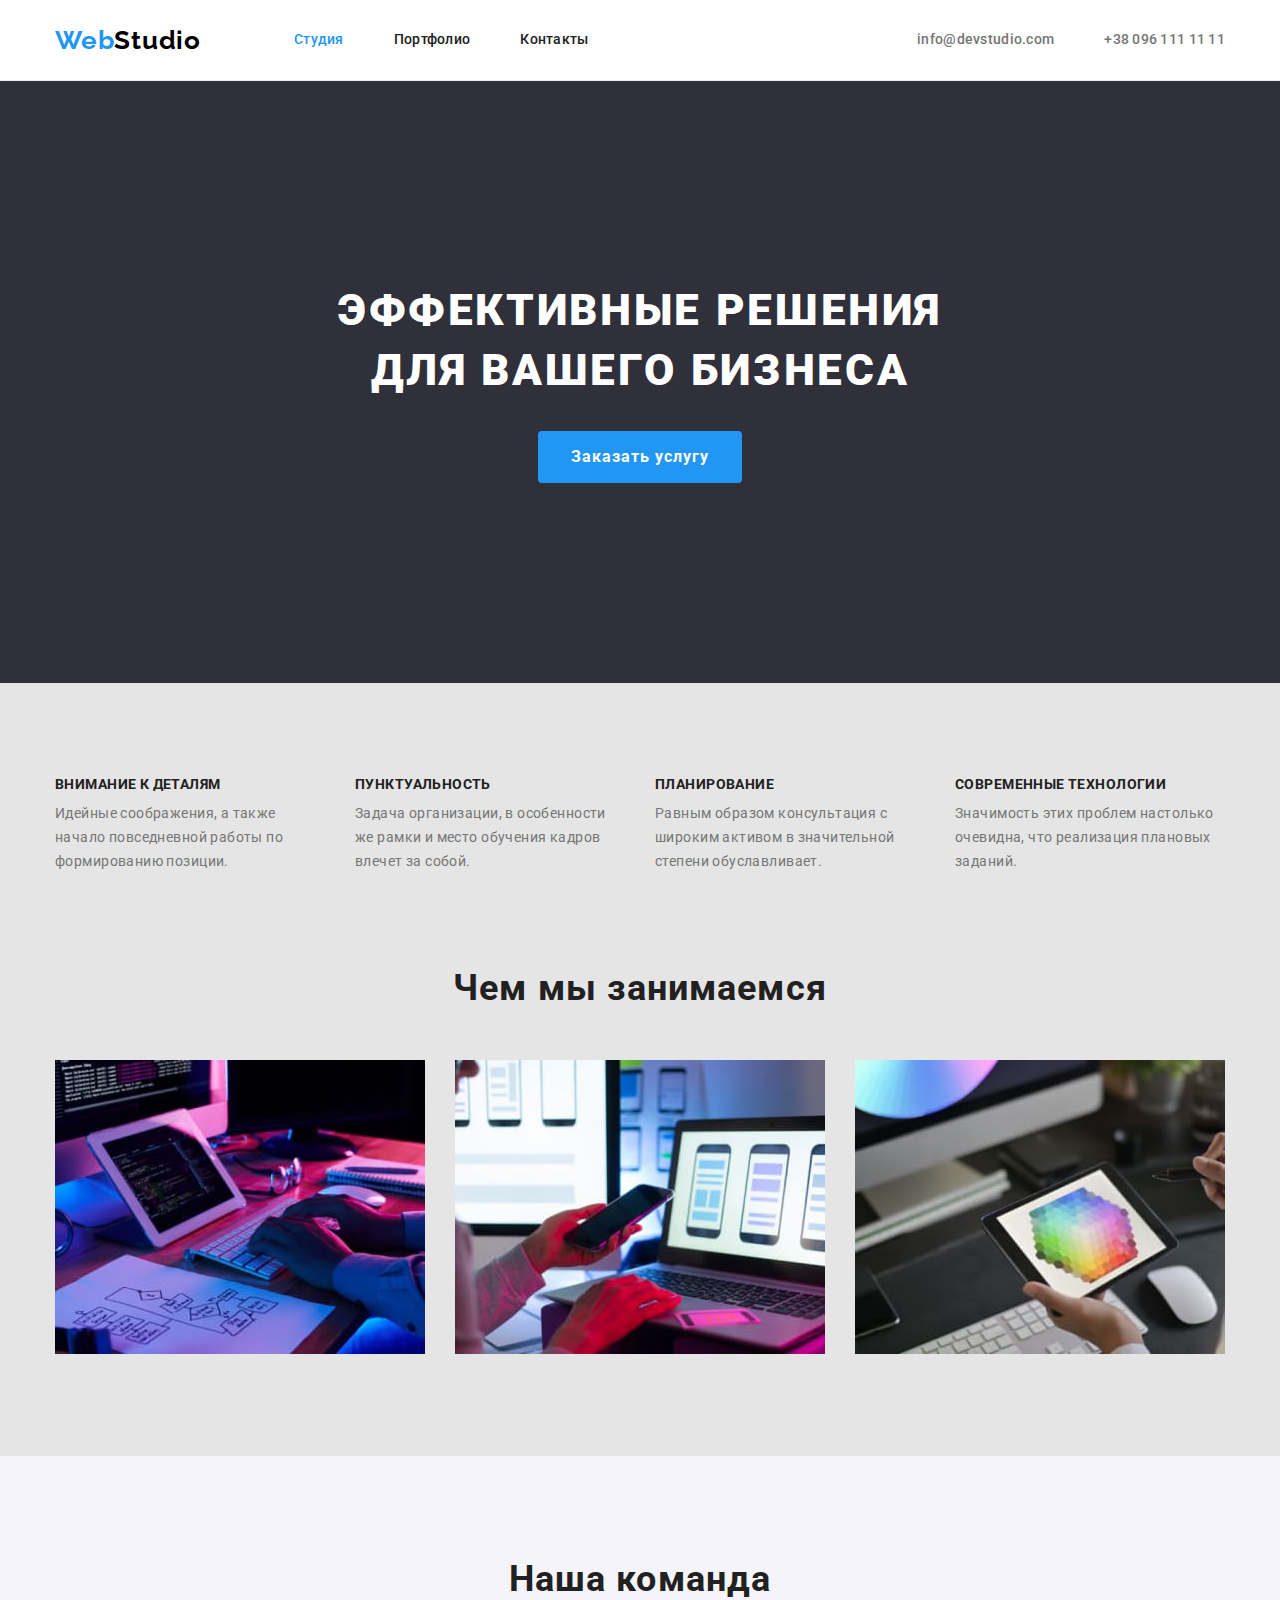
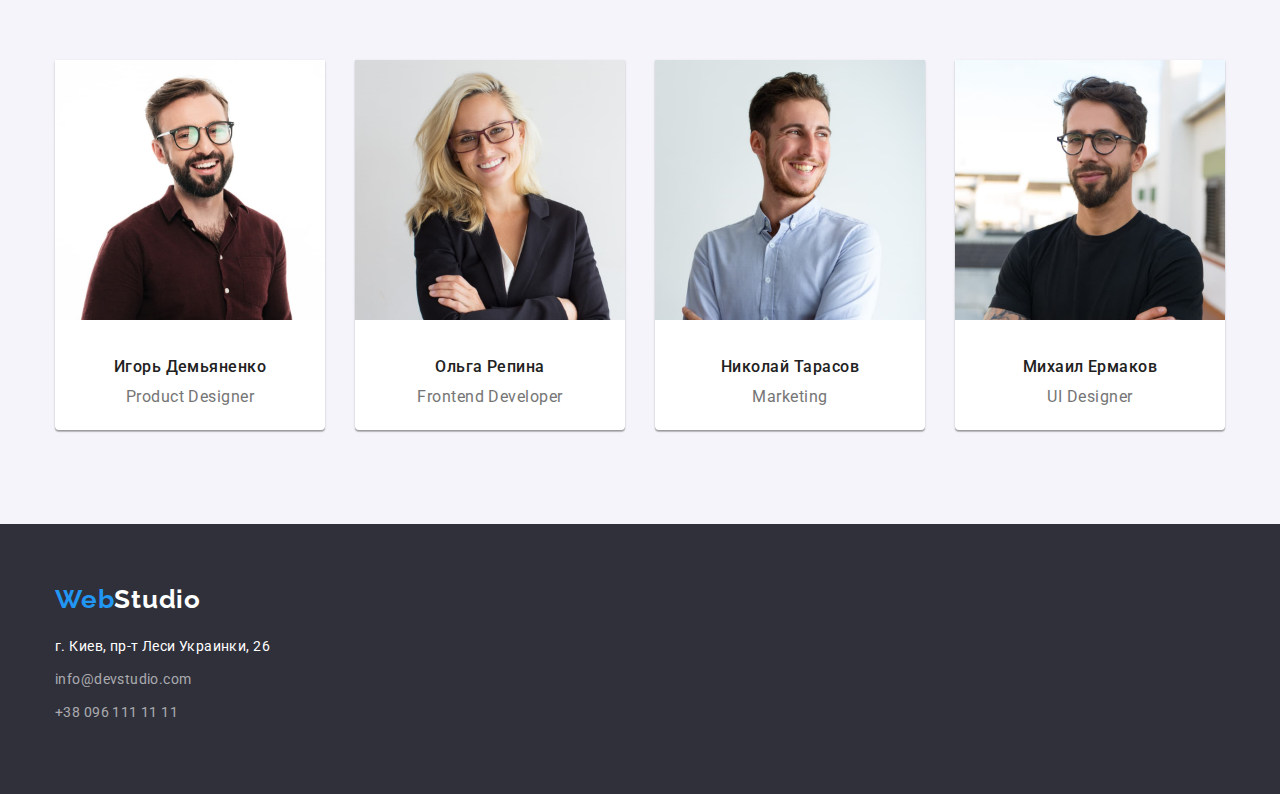
==== commit eda3472d: "re-right-1" ====
--- a/index.html
+++ b/index.html
@@ -122,8 +122,10 @@
                 alt="Демьяненко дизайнер"
                 width="270"
               />
-              <h3 class="section-title">Игорь Демьяненко</h3>
-              <p lang="en">Product Designer</p>
+              <div class="team-pitch">
+                <h3 class="section-title">Игорь Демьяненко</h3>
+                <p lang="en">Product Designer</p>
+              </div>
             </li>
             <li class="person">
               <img
@@ -131,8 +133,10 @@
                 alt="Репина фронтенд"
                 width="270"
               />
-              <h3 class="section-title">Ольга Репина</h3>
-              <p lang="en">Frontend Developer</p>
+              <div class="team-pitch">
+                <h3 class="section-title">Ольга Репина</h3>
+                <p lang="en">Frontend Developer</p>
+              </div>
             </li>
             <li class="person">
               <img
@@ -140,8 +144,10 @@
                 alt="Тарасов маркетинг"
                 width="270"
               />
-              <h3 class="section-title">Николай Тарасов</h3>
-              <p lang="en">Marketing</p>
+              <div class="team-pitch">
+                <h3 class="section-title">Николай Тарасов</h3>
+                <p lang="en">Marketing</p>
+              </div>
             </li>
             <li class="person">
               <img
@@ -149,8 +155,10 @@
                 alt="Ермаков юи дизайнер"
                 width="270"
               />
-              <h3 class="section-title">Михаил Ермаков</h3>
-              <p lang="en">UI Designer</p>
+              <div class="team-pitch">
+                <h3 class="section-title">Михаил Ермаков</h3>
+                <p lang="en">UI Designer</p>
+              </div>
             </li>
           </ul>
         </div>
--- a/css/styles.css
+++ b/css/styles.css
@@ -10,14 +10,6 @@
 /* цвет фона героя #2F303A */
 /* цвет черных connect:  */
 
-/* Utilities */
-
-*,
-*::before,
-*::after {
-  box-sizing: inherit;
-}
-
 :root {
   --primery-text-color: #757575;
   --title-text-color: #212121;
@@ -31,6 +23,8 @@
   --backgraund-color: #e5e5e5;
 }
 
+/* Utilities */
+
 .page {
   margin: 0; /*обнуляем отступы браузера по 8px*/
   font-family: "Roboto", sans-serif;
@@ -41,6 +35,15 @@
   letter-spacing: 0.03em;
   background-color: var(--backgraund-color);
   color: var(--primery-text-color);
+}
+
+h1,
+h2,
+h3,
+h4,
+h5,
+p {
+  margin: 0;
 }
 
 .container {
@@ -64,7 +67,7 @@
 ul {
   display: flex;
   list-style: none;
-  justify-content: space-between;
+  /* justify-content: space-between; */
   padding: 0;
   margin: 0;
 }
@@ -84,7 +87,7 @@
   /* position: fixed; */
   display: flex;
   top: 0px;
-  border: 1px solid var(--primery-backgraund-color);
+  border-bottom: 1px solid var(--primery-backgraund-color);
   background-color: var(--second-title-color);
 } /* ? */
 
@@ -260,13 +263,13 @@
 
 /* Advantages */
 
-/* .advant h2.section-title {
-  margin: 0 0 58px;
-  color: transparent;
-} */
+.section.advant {
+  padding-bottom: 0;
+}
 
 .advant h3 {
   margin-top: 0;
+  margin-bottom: 10px;
   font-weight: bold;
   font-size: 14px;
   line-height: 1.14;
@@ -290,14 +293,15 @@
 
 /* What we do */
 .we-do .section-title {
+  justify-content: center;
+  margin-top: 0;
+  margin-bottom: 50px;
+
   font-weight: bold;
   font-size: 36px;
   line-height: 1.166;
   text-align: center;
   letter-spacing: 0.03em;
-  justify-content: center;
-  margin-top: 0;
-  margin-bottom: 50px;
 }
 
 .we-do li {
@@ -326,6 +330,7 @@
 
 .team h3 {
   margin: 0, auto;
+  padding-bottom: 10px;
   font-weight: 500;
   font-size: 16px;
   line-height: 1.18;
@@ -342,11 +347,16 @@
   letter-spacing: 0.03em;
 }
 
+.team-pitch {
+  padding-top: 30px;
+  padding-bottom: 30px;
+}
+
 .person {
   height: 370px;
   width: 270px;
   text-align: center;
-  /* margin-bottom: 94px; */
+
   margin-right: 30px;
   background-color: var(--second-title-color);
   box-shadow: 0px 1px 3px rgba(0, 0, 0, 0.12), 0px 1px 1px rgba(0, 0, 0, 0.14),
@@ -364,12 +374,13 @@
   background-color: var(--second-backgraund-color);
   margin-top: 0;
   padding-top: 60px;
+  padding-bottom: 60px;
 }
 
 .foot .logo {
   width: 145px;
   margin-top: 0;
-  /* margin-left: 215px; */
+
   margin-bottom: 20px;
   color: var(--second-title-color);
 }
@@ -377,8 +388,6 @@
 .adress {
   display: flex;
   flex-direction: column;
-  /* margin-left: 215px; */
-  padding-bottom: 60px;
   font-style: normal;
 }
 
@@ -399,9 +408,9 @@
 /* Portfolio page */
 /* Filters */
 
-h1.section-title {
-  color: transparent;
-  margin: 0 0 58px;
+section.portfolio {
+  padding-top: 97px;
+  padding-bottom: 91px;
 }
 
 .filter {
@@ -433,6 +442,7 @@
 }
 
 .filter .button {
+  padding: 6px 22px;
   font-weight: 500;
   font-size: 16px;
   line-height: 1.652;
@@ -442,31 +452,31 @@
 
 /* Gallery */
 
-.gallery ul {
+ul.gallery-boxes {
   display: flex;
   /* align-content: space-between; */
   /* justify-content: space-between; */
   flex-wrap: wrap;
-  margin-bottom: 94px;
-}
-
-.gallery li {
-  /* margin-bottom: 30px; */
-  /* margin-right: 30px; */
-  /* width: calc((100% - 60px) / 3); */
-  height: 404px;
-
+}
+
+.gallery-boxes li:not(:nth-child(3n + 3)) {
+  margin-right: 30px;
+}
+
+.gallery-boxes li:not(:nth-last-child(-n + 3)) {
+  margin-bottom: 30px;
+}
+
+.porto .pitch {
+  padding: 20px 24px;
+  margin-top: -8px;
+  border-right: 1px solid rgba(238, 238, 238, 1);
+  border-bottom: 1px solid rgba(238, 238, 238, 1);
+  border-left: 1px solid rgba(238, 238, 238, 1);
+  border-bottom-left-radius: 4px;
+  border-bottom-right-radius: 4px;
   background-color: var(--second-title-color);
-  border: 1px solid rgba(238, 238, 238, 1);
-  border-radius: 4px;
-}
-
-.gallery li:not(:nth-child(3n + 3)) {
-  margin-right: 30px;
-}
-
-.gallery li:not(:nth-last-child(-n + 3)) {
-  margin-bottom: 30px;
+  /* outline: 1px solid tomato; */
 }
 
 /* .porto {
@@ -483,14 +493,13 @@
   font-size: 18px;
   line-height: 2;
   letter-spacing: 0.06em;
-  margin-left: 24px;
+
   color: var(--title-text-color);
-  margin-bottom: -10px;
-}
+}
+
 .gallery p {
   font-size: 16px;
   line-height: 1.87;
   letter-spacing: 0.03em;
-  margin-left: 24px;
   color: var(--primery-text-color);
 }
